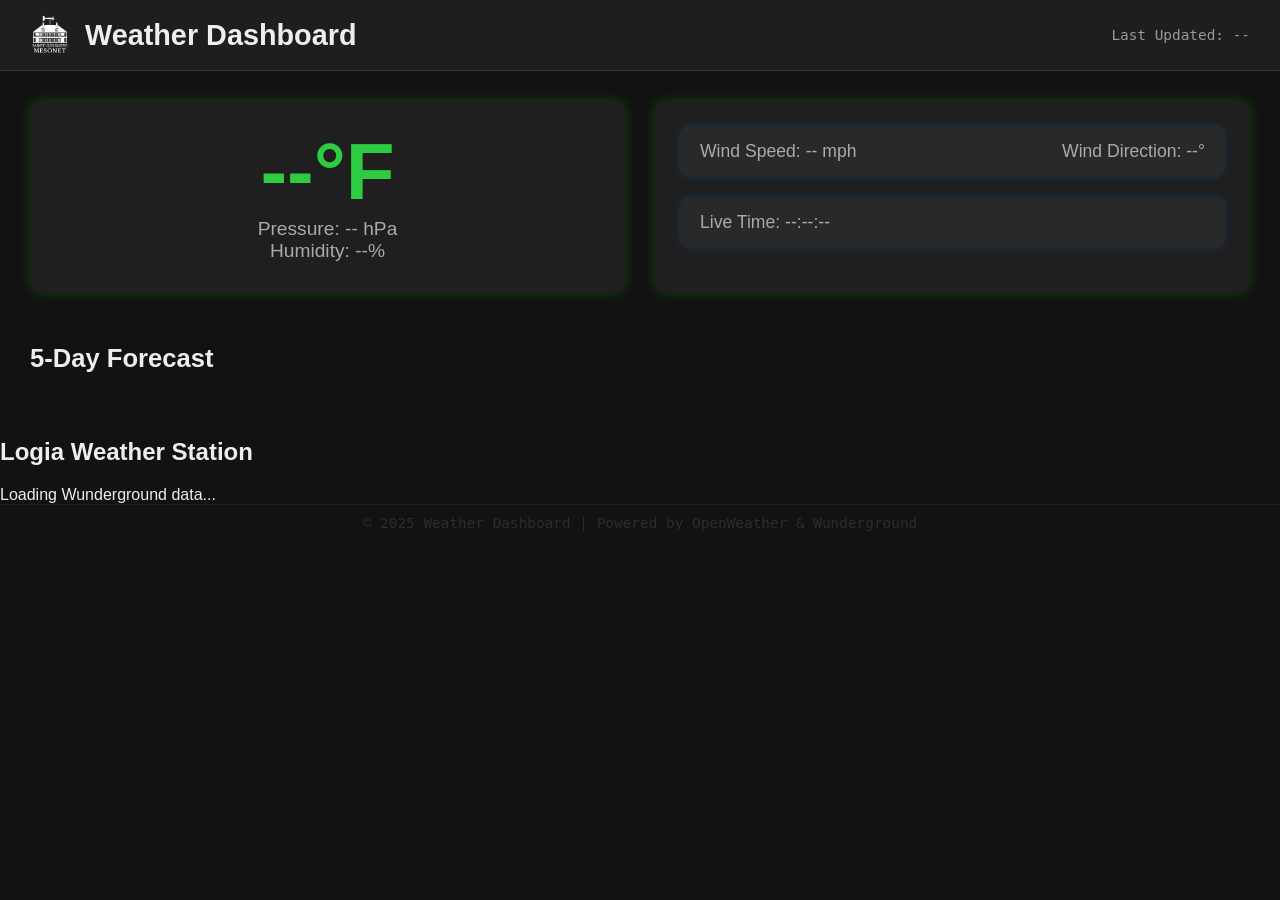
==== index.html @ 40d63db4 "Update index.html" ====
<!DOCTYPE html>
<html lang="en">
<head>
  <meta charset="UTF-8">
  <meta name="viewport" content="width=device-width, initial-scale=1.0">
  <title>Weather Dashboard</title>
  <link rel="stylesheet" href="style.css">
</head>
<body>
  <header>
    <div class="logo-title">
      <img src="logo.png" alt="Site Logo" class="site-logo">
      <h1>Weather Dashboard</h1>
    </div>
    <div id="lastUpdated">Last Updated: --</div>
  </header>

  <main>
    <section id="leftPanel">
      <div class="bigTemp" id="temperature">--°F</div>
      <div class="subInfo" id="pressure">Pressure: -- hPa</div>
      <div class="subInfo" id="humidity">Humidity: --%</div>
    </section>

    <section id="rightPanel">
      <div class="card windRow">
        <div>Wind Speed: <span id="windSpeed">-- mph</span></div>
        <div>Wind Direction: <span id="windDir">--°</span></div>
      </div>
      <div class="card" id="liveTimeCard">
        <div>Live Time: <span id="liveTime">--:--:--</span></div>
      </div>
    </section>
  </main>

  <section id="forecastSection">
    <h2>5-Day Forecast</h2>
    <div class="forecastContainer" id="forecastContainer"></div>
  </section>

  <!-- 📡 Logia Weather Station (Wunderground) -->
  <section id="logiaSection">
    <h2>Logia Weather Station</h2>
    <div id="logiaData">
      Loading Wunderground data...
    </div>
  </section>

  <footer class="copyright">
    <div class="footer-credit">© 2025 Weather Dashboard | Powered by OpenWeather & Wunderground</div>
  </footer>

  <script src="dashboard.js"></script>
</body>
</html>
---- style.css ----
body {
  margin: 0;
  font-family: 'Segoe UI', sans-serif;
  background-color: #121212;
  color: #eee;
}

header {
  background-color: #1e1e1e;
  padding: 15px 30px;
  display: flex;
  justify-content: space-between;
  align-items: center;
  border-bottom: 1px solid #333;
}

.logo-title {
  display: flex;
  align-items: center;
  gap: 15px;
}

.site-logo {
  width: 40px;
  height: 40px;
}

h1 {
  margin: 0;
  font-size: 1.8rem;
}

#lastUpdated {
  font-size: 0.9rem;
  color: #999;
  font-family: monospace;
}

main {
  display: flex;
  flex-wrap: wrap;
  gap: 30px;
  padding: 30px;
  justify-content: center;
}

#leftPanel, #rightPanel {
  background-color: #1f1f1f;
  border-radius: 12px;
  padding: 25px;
  box-shadow: 0 0 12px rgba(0, 200, 0, 0.3);
  flex: 1 1 320px;
}

.bigTemp {
  font-size: 5rem;
  font-weight: 900;
  color: #2ecc40;
  text-align: center;
}

.subInfo {
  font-size: 1.2rem;
  color: #aaa;
  text-align: center;
}

.card {
  background-color: #292929;
  border-radius: 10px;
  padding: 15px 20px;
  margin-bottom: 20px;
  font-size: 1.1rem;
  color: #ccc;
  box-shadow: 0 0 6px rgba(0, 120, 255, 0.25);
}

.windRow {
  display: flex;
  justify-content: space-between;
  gap: 40px;
  flex-wrap: wrap;
  color: #aaa;
}

#liveTimeCard {
  display: flex;
  justify-content: space-between;
  gap: 30px;
  color: #aaa;
  flex-wrap: wrap;
}

#forecastSection {
  padding: 0 30px 30px;
  max-width: 1400px;
  margin: 0 auto;
}

#forecastSection h2 {
  margin-bottom: 15px;
  font-size: 1.6rem;
  color: #eee;
}

.forecastContainer {
  display: flex;
  flex-direction: column;
  gap: 20px;
}

.forecast-day-group {
  background-color: #222;
  border-radius: 12px;
  padding: 16px;
  box-shadow: 0 0 10px rgba(0, 120, 255, 0.3);
}

.forecast-day-group h3 {
  margin-top: 0;
  color: #59a6ff;
  font-size: 1.3rem;
}

.forecast-subcontainer {
  display: flex;
  flex-wrap: wrap;
  gap: 18px;
  margin-top: 10px;
  justify-content: center; /* Center the forecast cards */
}

.forecast-slot {
  background-color: #2c2c2c;
  border-radius: 10px;
  padding: 10px;
  text-align: center;
  color: #ddd;
  width: 135px; /* Increased width */
  box-shadow: 0 0 6px rgba(0, 120, 255, 0.2);
  white-space: nowrap; /* Prevent line breaks */
  flex-shrink: 0; /* Prevent shrinking in tight space */
}

.forecast-slot img {
  width: 50px;
  height: 50px;
  margin: 5px 0;
}

/* Footer watermark logo */
footer.watermark {
  display: flex;
  justify-content: center;
  align-items: center;
  padding: 40px 0 20px;
  opacity: 0.05;
  pointer-events: none;
}

.watermark-logo {
  max-width: 200px;
  height: auto;
}

footer.copyright {
  text-align: center;
  padding: 10px 0 30px;
  color: #555;
  font-size: 0.9rem;
  font-family: monospace;
  opacity: 0.4;
}

.logo-title {
  display: flex;
  align-items: center;
  gap: 15px;
}

.logo {
  height: 40px;
  width: auto;
}

.watermark {
  position: cem;
  bottom: 80px;
  right: 30px;
  opacity: 0.05;
  z-index: 0;
}

.watermark img {
  width: 150px;
  height: auto;
}

footer {
  text-align: center;
  padding: 15px;
  font-size: 0.85rem;
  color: #888;
  background-color: #121212;
  border-top: 1px solid #333;
}

.footer-credit a {
  color: #59a6ff;
  text-decoration: none;
}

.footer-credit a:hover {
  text-decoration: underline;
}
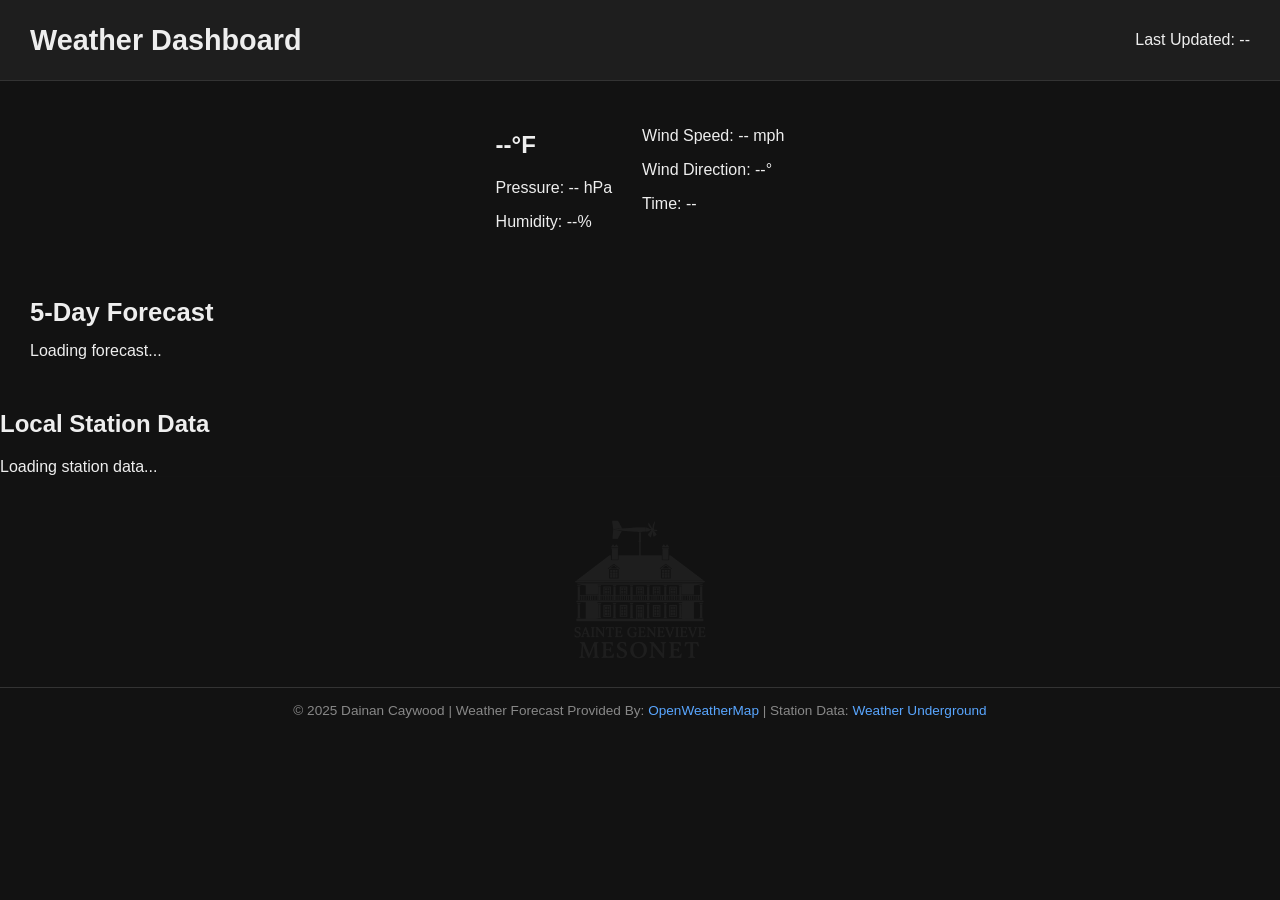
==== commit 9f518f5b: "Update index.html" ====
--- a/index.html
+++ b/index.html
@@ -5,49 +5,49 @@
   <meta name="viewport" content="width=device-width, initial-scale=1.0">
   <title>Weather Dashboard</title>
   <link rel="stylesheet" href="style.css">
+  <link rel="icon" type="image/png" href="logo.png">
 </head>
 <body>
   <header>
-    <div class="logo-title">
-      <img src="logo.png" alt="Site Logo" class="site-logo">
-      <h1>Weather Dashboard</h1>
-    </div>
-    <div id="lastUpdated">Last Updated: --</div>
+    <h1>Weather Dashboard</h1>
+    <p id="last-updated">Last Updated: --</p>
   </header>
 
-  <main>
-    <section id="leftPanel">
-      <div class="bigTemp" id="temperature">--°F</div>
-      <div class="subInfo" id="pressure">Pressure: -- hPa</div>
-      <div class="subInfo" id="humidity">Humidity: --%</div>
+  <main class="dashboard">
+    <section class="left-panel">
+      <h2 id="temperature">--°F</h2>
+      <p id="pressure">Pressure: -- hPa</p>
+      <p id="humidity">Humidity: --%</p>
     </section>
 
-    <section id="rightPanel">
-      <div class="card windRow">
-        <div>Wind Speed: <span id="windSpeed">-- mph</span></div>
-        <div>Wind Direction: <span id="windDir">--°</span></div>
-      </div>
-      <div class="card" id="liveTimeCard">
-        <div>Live Time: <span id="liveTime">--:--:--</span></div>
-      </div>
+    <section class="right-panel">
+      <p id="wind-speed">Wind Speed: -- mph</p>
+      <p id="wind-direction">Wind Direction: --°</p>
+      <p id="live-time">Time: --</p>
     </section>
   </main>
 
   <section id="forecastSection">
     <h2>5-Day Forecast</h2>
-    <div class="forecastContainer" id="forecastContainer"></div>
+    <div class="forecastContainer" id="forecast">Loading forecast...</div>
   </section>
 
-  <!-- 📡 Logia Weather Station (Wunderground) -->
-  <section id="logiaSection">
-    <h2>Logia Weather Station</h2>
-    <div id="logiaData">
-      Loading Wunderground data...
-    </div>
+  <!-- 🔽 NEW: Logia Weather Station Section -->
+  <section id="stationSection">
+    <h2>Local Station Data</h2>
+    <div id="station-data" class="station-box">Loading station data...</div>
   </section>
 
-  <footer class="copyright">
-    <div class="footer-credit">© 2025 Weather Dashboard | Powered by OpenWeather & Wunderground</div>
+  <footer class="watermark">
+    <img src="logo.png" alt="Site Logo" class="watermark-logo">
+  </footer>
+
+  <footer>
+    <div class="footer-credit">
+      © 2025 Dainan Caywood | Weather Forecast Provided By: 
+      <a href="https://openweathermap.org/" target="_blank" rel="noopener">OpenWeatherMap</a> | 
+      Station Data: <a href="https://www.wunderground.com/" target="_blank" rel="noopener">Weather Underground</a>
+    </div>
   </footer>
 
   <script src="dashboard.js"></script>
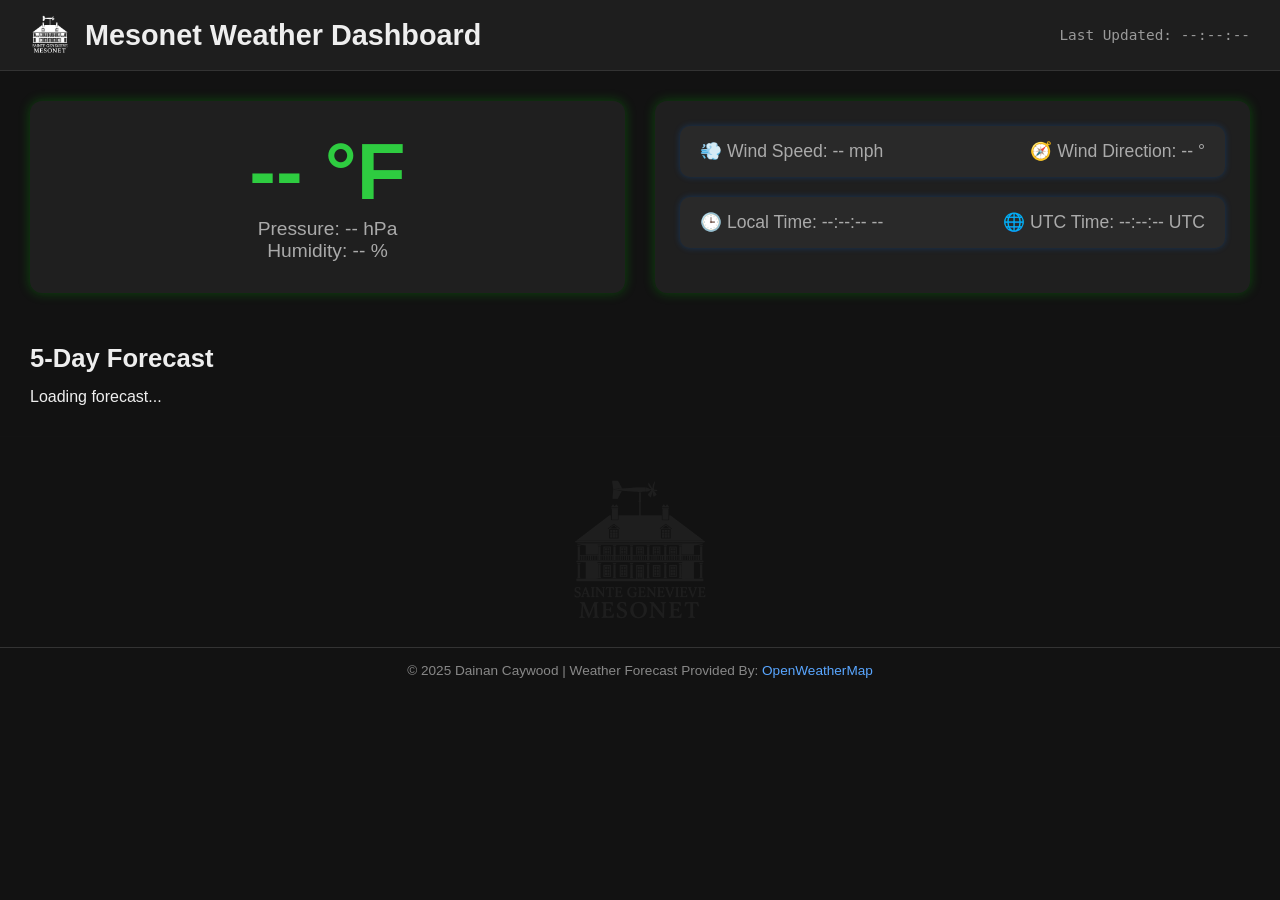
==== commit a6d29576: "Update index.html" ====
--- a/index.html
+++ b/index.html
@@ -1,29 +1,40 @@
 <!DOCTYPE html>
 <html lang="en">
 <head>
-  <meta charset="UTF-8">
-  <meta name="viewport" content="width=device-width, initial-scale=1.0">
-  <title>Weather Dashboard</title>
-  <link rel="stylesheet" href="style.css">
-  <link rel="icon" type="image/png" href="logo.png">
+  <meta charset="UTF-8" />
+  <meta name="viewport" content="width=device-width, initial-scale=1.0" />
+  <title>Mesonet Weather Dashboard</title>
+  <link rel="stylesheet" href="style.css" />
+  <link rel="icon" type="image/png" href="logo.png" /> <!-- Favicon added -->
 </head>
 <body>
   <header>
-    <h1>Weather Dashboard</h1>
-    <p id="last-updated">Last Updated: --</p>
+    <div class="logo-title">
+      <img src="logo.png" alt="Logo" class="site-logo" />
+      <h1>Mesonet Weather Dashboard</h1>
+    </div>
+    <div id="lastUpdated">Last Updated: --:--:--</div>
   </header>
 
-  <main class="dashboard">
-    <section class="left-panel">
-      <h2 id="temperature">--°F</h2>
-      <p id="pressure">Pressure: -- hPa</p>
-      <p id="humidity">Humidity: --%</p>
+  <main>
+    <section id="leftPanel">
+      <div class="bigTemp" id="tempValue">-- °F</div>
+      <div class="subInfo" id="pressureValue">Pressure: -- hPa</div>
+      <div class="subInfo" id="humidityValue">Humidity: -- %</div>
     </section>
 
-    <section class="right-panel">
-      <p id="wind-speed">Wind Speed: -- mph</p>
-      <p id="wind-direction">Wind Direction: --°</p>
-      <p id="live-time">Time: --</p>
+    <section id="rightPanel">
+      <div class="card" id="windCard">
+        <div class="windRow">
+          <div>💨 Wind Speed: <span id="windSpeedValue">-- mph</span></div>
+          <div>🧭 Wind Direction: <span id="windDirValue">-- °</span></div>
+        </div>
+      </div>
+
+      <div class="card" id="liveTimeCard">
+        <div>🕒 Local Time: <span id="localTime">--:--:-- --</span></div>
+        <div>🌐 UTC Time: <span id="utcTime">--:--:-- UTC</span></div>
+      </div>
     </section>
   </main>
 
@@ -32,24 +43,16 @@
     <div class="forecastContainer" id="forecast">Loading forecast...</div>
   </section>
 
-  <!-- 🔽 NEW: Logia Weather Station Section -->
-  <section id="stationSection">
-    <h2>Local Station Data</h2>
-    <div id="station-data" class="station-box">Loading station data...</div>
-  </section>
+  <script src="dashboard.js"></script>
+<footer class="watermark">
+  <img src="logo.png" alt="Site Logo" class="watermark-logo">
+</footer>
 
-  <footer class="watermark">
-    <img src="logo.png" alt="Site Logo" class="watermark-logo">
-  </footer>
+<footer>
+  <div class="footer-credit">
+    © 2025 Dainan Caywood | Weather Forecast Provided By: <a href="https://openweathermap.org/" target="_blank" rel="noopener">OpenWeatherMap</a>
+  </div>
+</footer>
 
-  <footer>
-    <div class="footer-credit">
-      © 2025 Dainan Caywood | Weather Forecast Provided By: 
-      <a href="https://openweathermap.org/" target="_blank" rel="noopener">OpenWeatherMap</a> | 
-      Station Data: <a href="https://www.wunderground.com/" target="_blank" rel="noopener">Weather Underground</a>
-    </div>
-  </footer>
-
-  <script src="dashboard.js"></script>
 </body>
 </html>
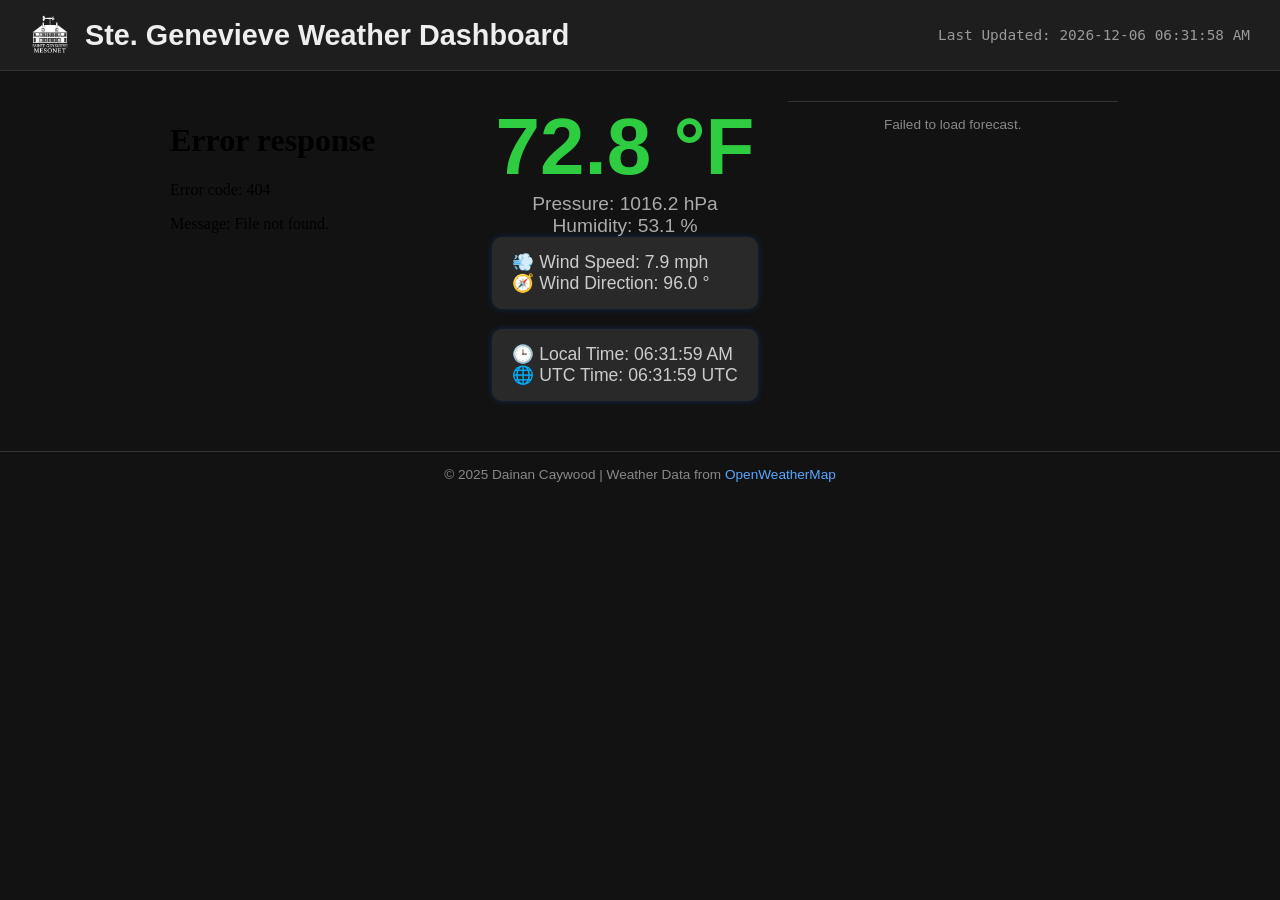
==== commit b8682bbd: "Update index.html" ====
--- a/index.html
+++ b/index.html
@@ -3,56 +3,64 @@
 <head>
   <meta charset="UTF-8" />
   <meta name="viewport" content="width=device-width, initial-scale=1.0" />
-  <title>Mesonet Weather Dashboard</title>
+  <title>Ste. Genevieve Weather Dashboard</title>
   <link rel="stylesheet" href="style.css" />
-  <link rel="icon" type="image/png" href="logo.png" /> <!-- Favicon added -->
+  <link rel="icon" type="image/png" href="logo.png" />
 </head>
 <body>
   <header>
     <div class="logo-title">
       <img src="logo.png" alt="Logo" class="site-logo" />
-      <h1>Mesonet Weather Dashboard</h1>
+      <h1>Ste. Genevieve Weather Dashboard</h1>
     </div>
     <div id="lastUpdated">Last Updated: --:--:--</div>
   </header>
 
-  <main>
-    <section id="leftPanel">
+  <main class="dashboard-layout">
+    <!-- Centered Camera View -->
+    <section id="cameraView">
+      <iframe 
+        src="YOUR_CAMERA_STREAM_URL" 
+        allowfullscreen 
+        frameborder="0">
+      </iframe>
+    </section>
+
+    <!-- Right-hand Data Panel -->
+    <aside id="dataPanel">
       <div class="bigTemp" id="tempValue">-- °F</div>
       <div class="subInfo" id="pressureValue">Pressure: -- hPa</div>
       <div class="subInfo" id="humidityValue">Humidity: -- %</div>
-    </section>
 
-    <section id="rightPanel">
-      <div class="card" id="windCard">
-        <div class="windRow">
-          <div>💨 Wind Speed: <span id="windSpeedValue">-- mph</span></div>
-          <div>🧭 Wind Direction: <span id="windDirValue">-- °</span></div>
-        </div>
+      <div class="card">
+        <div>💨 Wind Speed: <span id="windSpeedValue">-- mph</span></div>
+        <div>🧭 Wind Direction: <span id="windDirValue">-- °</span></div>
       </div>
 
-      <div class="card" id="liveTimeCard">
+      <div class="card">
         <div>🕒 Local Time: <span id="localTime">--:--:-- --</span></div>
         <div>🌐 UTC Time: <span id="utcTime">--:--:-- UTC</span></div>
       </div>
-    </section>
+    </aside>
+
+    <!-- Bottom Section (Forecast + Radar) -->
+    <footer id="bottomSection">
+      <div class="forecastContainer" id="forecast">Loading forecast...</div>
+      <div class="radarBox">
+        <iframe 
+          src="https://www.rainviewer.com/map.html?loc=37.981,-90.054,8" 
+          allowfullscreen 
+          frameborder="0">
+        </iframe>
+      </div>
+    </footer>
   </main>
 
-  <section id="forecastSection">
-    <h2>5-Day Forecast</h2>
-    <div class="forecastContainer" id="forecast">Loading forecast...</div>
-  </section>
+  <footer class="footer-credit">
+    © 2025 Dainan Caywood | Weather Data from 
+    <a href="https://openweathermap.org/" target="_blank" rel="noopener">OpenWeatherMap</a>
+  </footer>
 
   <script src="dashboard.js"></script>
-<footer class="watermark">
-  <img src="logo.png" alt="Site Logo" class="watermark-logo">
-</footer>
-
-<footer>
-  <div class="footer-credit">
-    © 2025 Dainan Caywood | Weather Forecast Provided By: <a href="https://openweathermap.org/" target="_blank" rel="noopener">OpenWeatherMap</a>
-  </div>
-</footer>
-
 </body>
 </html>
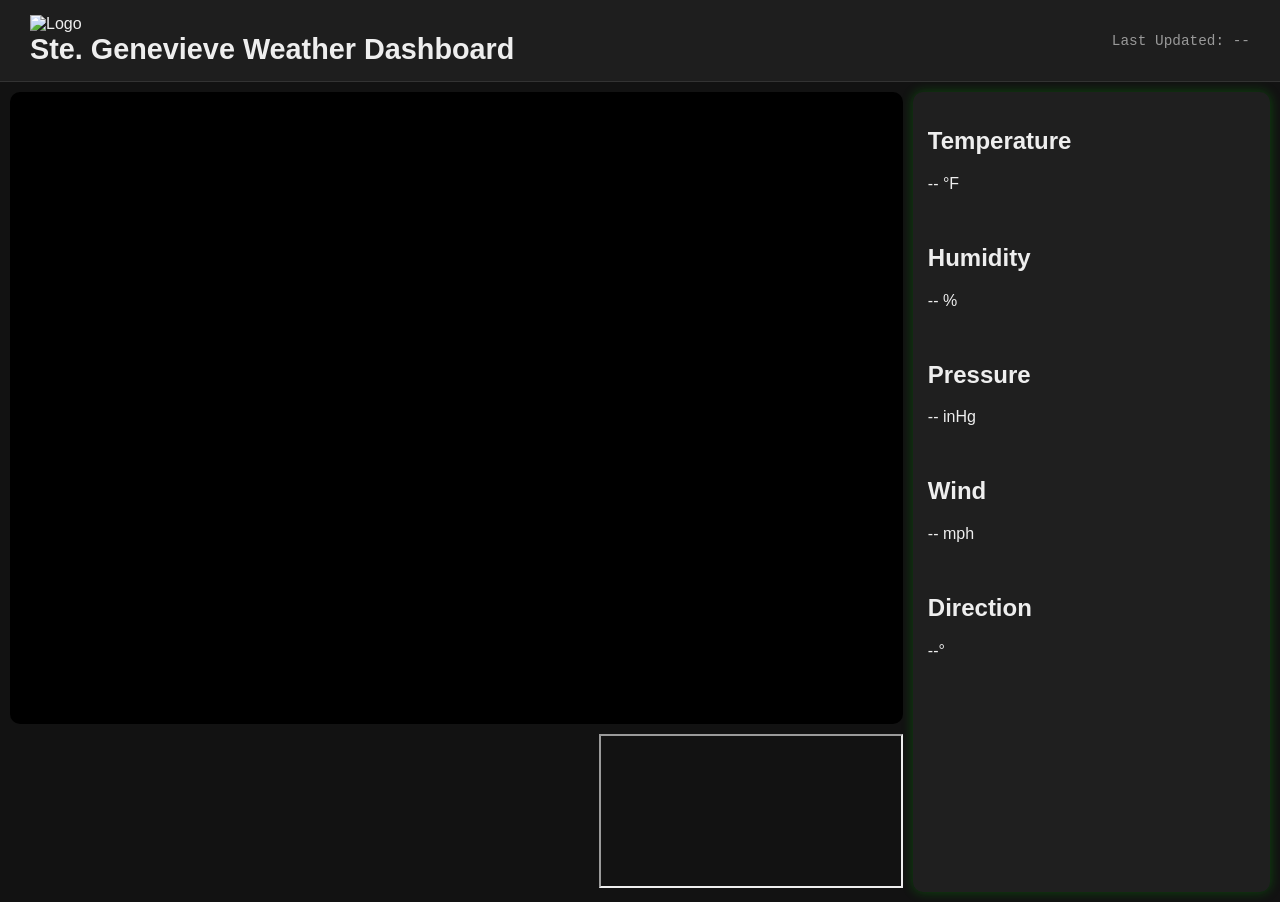
==== commit 1f4792ff: "Update index.html" ====
--- a/index.html
+++ b/index.html
@@ -5,62 +5,39 @@
   <meta name="viewport" content="width=device-width, initial-scale=1.0" />
   <title>Ste. Genevieve Weather Dashboard</title>
   <link rel="stylesheet" href="style.css" />
-  <link rel="icon" type="image/png" href="logo.png" />
+  <script src="dashboard.js" defer></script>
 </head>
 <body>
   <header>
-    <div class="logo-title">
-      <img src="logo.png" alt="Logo" class="site-logo" />
+    <div class="logo-section">
+      <img src="https://upload.wikimedia.org/wikipedia/commons/thumb/0/09/MESONET_logo.svg/1200px-MESONET_logo.svg.png" alt="Logo" class="logo">
       <h1>Ste. Genevieve Weather Dashboard</h1>
     </div>
-    <div id="lastUpdated">Last Updated: --:--:--</div>
+    <div id="lastUpdated">Last Updated: --</div>
   </header>
 
   <main class="dashboard-layout">
-    <!-- Centered Camera View -->
     <section id="cameraView">
-      <iframe 
-        src="YOUR_CAMERA_STREAM_URL" 
-        allowfullscreen 
-        frameborder="0">
-      </iframe>
+      <!-- Replace with your actual camera stream -->
+      <iframe src="https://hazcams.com/embed/YOUR_CAMERA_ID" allowfullscreen></iframe>
     </section>
 
-    <!-- Right-hand Data Panel -->
     <aside id="dataPanel">
-      <div class="bigTemp" id="tempValue">-- °F</div>
-      <div class="subInfo" id="pressureValue">Pressure: -- hPa</div>
-      <div class="subInfo" id="humidityValue">Humidity: -- %</div>
-
-      <div class="card">
-        <div>💨 Wind Speed: <span id="windSpeedValue">-- mph</span></div>
-        <div>🧭 Wind Direction: <span id="windDirValue">-- °</span></div>
-      </div>
-
-      <div class="card">
-        <div>🕒 Local Time: <span id="localTime">--:--:-- --</span></div>
-        <div>🌐 UTC Time: <span id="utcTime">--:--:-- UTC</span></div>
-      </div>
+      <div class="data-card"><h2>Temperature</h2><p id="tempValue">-- °F</p></div>
+      <div class="data-card"><h2>Humidity</h2><p id="humidityValue">-- %</p></div>
+      <div class="data-card"><h2>Pressure</h2><p id="pressureValue">-- inHg</p></div>
+      <div class="data-card"><h2>Wind</h2><p id="windValue">-- mph</p></div>
+      <div class="data-card"><h2>Direction</h2><p id="windDirValue">--°</p></div>
     </aside>
 
-    <!-- Bottom Section (Forecast + Radar) -->
     <footer id="bottomSection">
-      <div class="forecastContainer" id="forecast">Loading forecast...</div>
-      <div class="radarBox">
-        <iframe 
-          src="https://www.rainviewer.com/map.html?loc=37.981,-90.054,8" 
-          allowfullscreen 
-          frameborder="0">
-        </iframe>
+      <div id="forecastContainer">
+        <div id="forecast"></div>
+      </div>
+      <div id="radarBox">
+        <iframe src="https://www.rainviewer.com/map.html?loc=37.981,-90.054,8" allowfullscreen></iframe>
       </div>
     </footer>
   </main>
-
-  <footer class="footer-credit">
-    © 2025 Dainan Caywood | Weather Data from 
-    <a href="https://openweathermap.org/" target="_blank" rel="noopener">OpenWeatherMap</a>
-  </footer>
-
-  <script src="dashboard.js"></script>
 </body>
 </html>
--- a/style.css
+++ b/style.css
@@ -3,6 +3,7 @@
   font-family: 'Segoe UI', sans-serif;
   background-color: #121212;
   color: #eee;
+  overflow: hidden;
 }
 
 header {
@@ -36,172 +37,129 @@
   font-family: monospace;
 }
 
-main {
-  display: flex;
-  flex-wrap: wrap;
-  gap: 30px;
-  padding: 30px;
-  justify-content: center;
+/* === Dashboard Grid === */
+.dashboard-layout {
+  display: grid;
+  grid-template-areas:
+    "camera data"
+    "forecast data";
+  grid-template-columns: 2.5fr 1fr;
+  grid-template-rows: 1fr auto;
+  height: calc(100vh - 80px);
+  gap: 10px;
+  padding: 10px;
+  box-sizing: border-box;
 }
 
-#leftPanel, #rightPanel {
+/* === Camera View === */
+#cameraView {
+  grid-area: camera;
+  background: #000;
+  border-radius: 10px;
+  overflow: hidden;
+  position: relative;
+}
+
+#cameraView iframe {
+  width: 100%;
+  height: 100%;
+  border: none;
+}
+
+/* === Data Panel === */
+#dataPanel {
+  grid-area: data;
+  display: flex;
+  flex-direction: column;
+  gap: 15px;
   background-color: #1f1f1f;
-  border-radius: 12px;
-  padding: 25px;
+  border-radius: 10px;
+  padding: 15px;
   box-shadow: 0 0 12px rgba(0, 200, 0, 0.3);
-  flex: 1 1 320px;
+  overflow-y: auto;
 }
 
 .bigTemp {
-  font-size: 5rem;
+  font-size: 4.5rem;
   font-weight: 900;
   color: #2ecc40;
   text-align: center;
 }
 
 .subInfo {
+  text-align: center;
+  color: #aaa;
   font-size: 1.2rem;
-  color: #aaa;
-  text-align: center;
 }
 
 .card {
   background-color: #292929;
   border-radius: 10px;
   padding: 15px 20px;
-  margin-bottom: 20px;
-  font-size: 1.1rem;
   color: #ccc;
   box-shadow: 0 0 6px rgba(0, 120, 255, 0.25);
+  font-size: 1.05rem;
 }
 
-.windRow {
+/* === Bottom Section === */
+#bottomSection {
+  grid-area: forecast;
   display: flex;
   justify-content: space-between;
-  gap: 40px;
-  flex-wrap: wrap;
-  color: #aaa;
-}
-
-#liveTimeCard {
-  display: flex;
-  justify-content: space-between;
-  gap: 30px;
-  color: #aaa;
-  flex-wrap: wrap;
-}
-
-#forecastSection {
-  padding: 0 30px 30px;
-  max-width: 1400px;
-  margin: 0 auto;
-}
-
-#forecastSection h2 {
-  margin-bottom: 15px;
-  font-size: 1.6rem;
-  color: #eee;
+  align-items: flex-start;
+  gap: 10px;
 }
 
 .forecastContainer {
+  flex: 1;
   display: flex;
-  flex-direction: column;
-  gap: 20px;
-}
-
-.forecast-day-group {
-  background-color: #222;
-  border-radius: 12px;
-  padding: 16px;
-  box-shadow: 0 0 10px rgba(0, 120, 255, 0.3);
-}
-
-.forecast-day-group h3 {
-  margin-top: 0;
-  color: #59a6ff;
-  font-size: 1.3rem;
-}
-
-.forecast-subcontainer {
-  display: flex;
-  flex-wrap: wrap;
-  gap: 18px;
-  margin-top: 10px;
-  justify-content: center; /* Center the forecast cards */
+  flex-wrap: nowrap;
+  overflow-x: auto;
+  background-color: #181818;
+  border-radius: 10px;
+  padding: 10px;
+  box-shadow: 0 0 8px rgba(0, 120, 255, 0.3);
 }
 
 .forecast-slot {
   background-color: #2c2c2c;
-  border-radius: 10px;
+  border-radius: 8px;
   padding: 10px;
+  margin-right: 12px;
   text-align: center;
   color: #ddd;
-  width: 135px; /* Increased width */
+  width: 120px;
   box-shadow: 0 0 6px rgba(0, 120, 255, 0.2);
-  white-space: nowrap; /* Prevent line breaks */
-  flex-shrink: 0; /* Prevent shrinking in tight space */
+  flex-shrink: 0;
 }
 
 .forecast-slot img {
-  width: 50px;
-  height: 50px;
-  margin: 5px 0;
+  width: 45px;
+  height: 45px;
+  margin: 6px 0;
 }
 
-/* Footer watermark logo */
-footer.watermark {
-  display: flex;
-  justify-content: center;
-  align-items: center;
-  padding: 40px 0 20px;
-  opacity: 0.05;
-  pointer-events: none;
+.radarBox {
+  width: 350px;
+  height: 230px;
+  border-radius: 10px;
+  overflow: hidden;
+  box-shadow: 0 0 8px rgba(0, 120, 255, 0.3);
 }
 
-.watermark-logo {
-  max-width: 200px;
-  height: auto;
+.radarBox iframe {
+  width: 100%;
+  height: 100%;
+  border: none;
 }
 
-footer.copyright {
+/* Footer */
+.footer-credit {
   text-align: center;
-  padding: 10px 0 30px;
-  color: #555;
-  font-size: 0.9rem;
-  font-family: monospace;
-  opacity: 0.4;
-}
-
-.logo-title {
-  display: flex;
-  align-items: center;
-  gap: 15px;
-}
-
-.logo {
-  height: 40px;
-  width: auto;
-}
-
-.watermark {
-  position: cem;
-  bottom: 80px;
-  right: 30px;
-  opacity: 0.05;
-  z-index: 0;
-}
-
-.watermark img {
-  width: 150px;
-  height: auto;
-}
-
-footer {
-  text-align: center;
-  padding: 15px;
+  padding: 10px;
+  background-color: #121212;
   font-size: 0.85rem;
   color: #888;
-  background-color: #121212;
   border-top: 1px solid #333;
 }
 
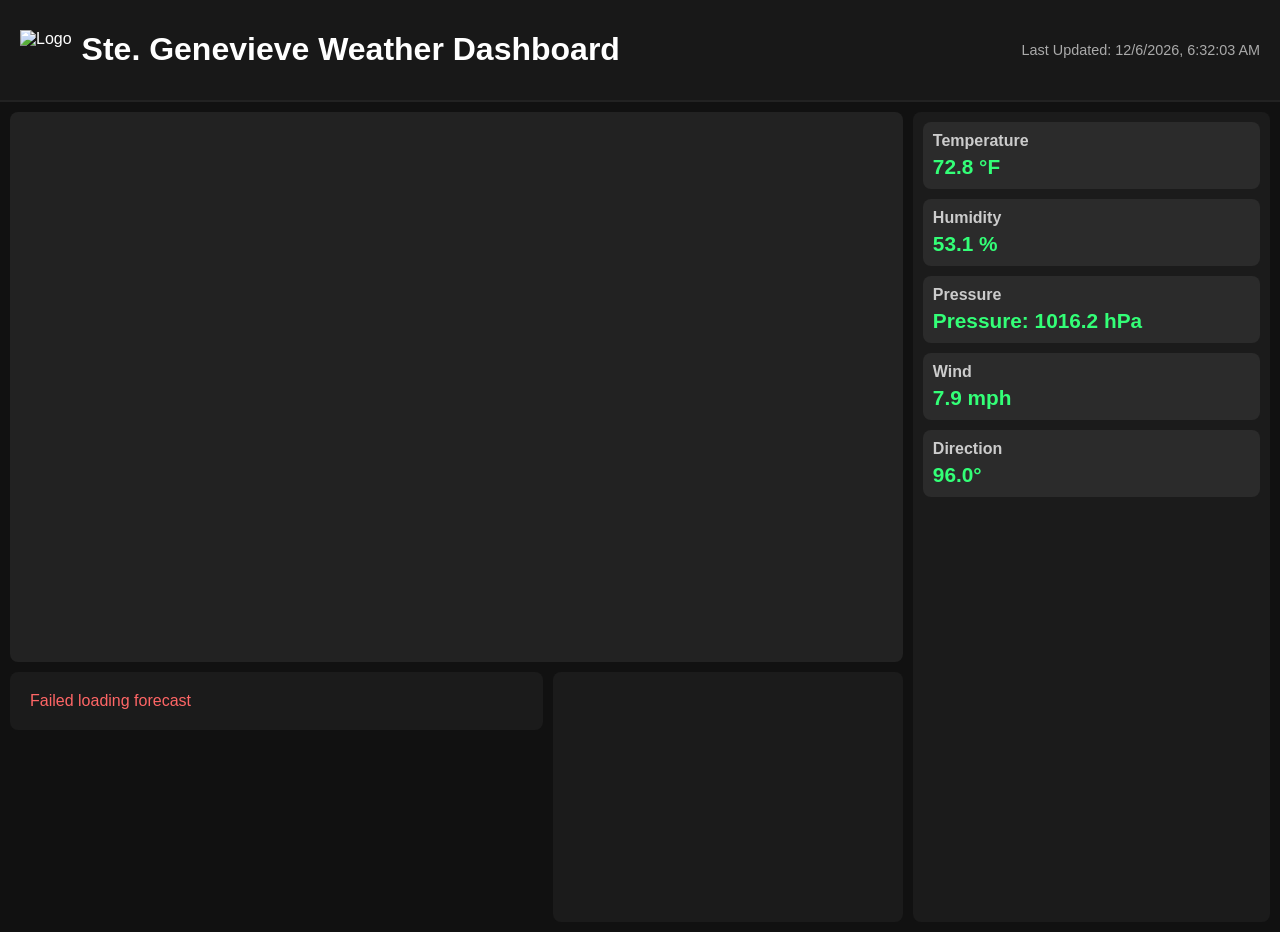
==== commit b9c7372b: "Update index.html" ====
--- a/index.html
+++ b/index.html
@@ -26,7 +26,7 @@
       <div class="data-card"><h2>Temperature</h2><p id="tempValue">-- °F</p></div>
       <div class="data-card"><h2>Humidity</h2><p id="humidityValue">-- %</p></div>
       <div class="data-card"><h2>Pressure</h2><p id="pressureValue">-- inHg</p></div>
-      <div class="data-card"><h2>Wind</h2><p id="windValue">-- mph</p></div>
+      <div class="data-card"><h2>Wind</h2><p id="windSpeedValue">-- mph</p></div>
       <div class="data-card"><h2>Direction</h2><p id="windDirValue">--°</p></div>
     </aside>
 
--- a/style.css
+++ b/style.css
@@ -1,43 +1,35 @@
 body {
   margin: 0;
-  font-family: 'Segoe UI', sans-serif;
-  background-color: #121212;
-  color: #eee;
+  background-color: #111;
+  color: #fff;
+  font-family: "Segoe UI", sans-serif;
   overflow: hidden;
 }
 
 header {
-  background-color: #1e1e1e;
-  padding: 15px 30px;
   display: flex;
   justify-content: space-between;
   align-items: center;
-  border-bottom: 1px solid #333;
+  background: #181818;
+  padding: 10px 20px;
+  border-bottom: 2px solid #222;
 }
 
-.logo-title {
+.logo {
+  height: 40px;
+  margin-right: 10px;
+}
+
+.logo-section {
   display: flex;
   align-items: center;
-  gap: 15px;
-}
-
-.site-logo {
-  width: 40px;
-  height: 40px;
-}
-
-h1 {
-  margin: 0;
-  font-size: 1.8rem;
 }
 
 #lastUpdated {
-  font-size: 0.9rem;
-  color: #999;
-  font-family: monospace;
+  font-size: 0.9em;
+  color: #aaa;
 }
 
-/* === Dashboard Grid === */
 .dashboard-layout {
   display: grid;
   grid-template-areas:
@@ -45,19 +37,17 @@
     "forecast data";
   grid-template-columns: 2.5fr 1fr;
   grid-template-rows: 1fr auto;
-  height: calc(100vh - 80px);
+  height: calc(100vh - 70px);
   gap: 10px;
   padding: 10px;
   box-sizing: border-box;
 }
 
-/* === Camera View === */
 #cameraView {
   grid-area: camera;
-  background: #000;
-  border-radius: 10px;
+  background: #222;
+  border-radius: 8px;
   overflow: hidden;
-  position: relative;
 }
 
 #cameraView iframe {
@@ -66,108 +56,96 @@
   border: none;
 }
 
-/* === Data Panel === */
 #dataPanel {
   grid-area: data;
   display: flex;
   flex-direction: column;
-  gap: 15px;
-  background-color: #1f1f1f;
-  border-radius: 10px;
-  padding: 15px;
-  box-shadow: 0 0 12px rgba(0, 200, 0, 0.3);
+  gap: 10px;
+  background: #1b1b1b;
+  border-radius: 8px;
+  padding: 10px;
   overflow-y: auto;
 }
 
-.bigTemp {
-  font-size: 4.5rem;
-  font-weight: 900;
-  color: #2ecc40;
-  text-align: center;
+.data-card {
+  background: #2b2b2b;
+  border-radius: 8px;
+  padding: 10px;
 }
 
-.subInfo {
-  text-align: center;
-  color: #aaa;
-  font-size: 1.2rem;
+.data-card h2 {
+  font-size: 1em;
+  margin: 0;
+  color: #ccc;
 }
 
-.card {
-  background-color: #292929;
-  border-radius: 10px;
-  padding: 15px 20px;
-  color: #ccc;
-  box-shadow: 0 0 6px rgba(0, 120, 255, 0.25);
-  font-size: 1.05rem;
+.data-card p {
+  font-size: 1.3em;
+  font-weight: bold;
+  margin: 5px 0 0;
+  color: #33ff77;
 }
 
-/* === Bottom Section === */
 #bottomSection {
   grid-area: forecast;
   display: flex;
+  align-items: flex-start;
   justify-content: space-between;
-  align-items: flex-start;
   gap: 10px;
 }
 
-.forecastContainer {
+#forecastContainer {
   flex: 1;
+  background: #1b1b1b;
+  border-radius: 8px;
+  padding: 10px;
+  overflow-x: auto;
+  overflow-y: hidden;
   display: flex;
-  flex-wrap: nowrap;
-  overflow-x: auto;
-  background-color: #181818;
+  scroll-behavior: smooth;
+}
+
+#forecast {
+  display: flex;
+  gap: 10px;
+}
+
+.forecast-card {
+  background: #2b2b2b;
   border-radius: 10px;
   padding: 10px;
-  box-shadow: 0 0 8px rgba(0, 120, 255, 0.3);
+  text-align: center;
+  flex: 0 0 130px;
 }
 
-.forecast-slot {
-  background-color: #2c2c2c;
+.forecast-card img {
+  width: 40px;
+  height: 40px;
+}
+
+#radarBox {
+  width: 350px;
+  height: 250px;
+  background: #1b1b1b;
   border-radius: 8px;
-  padding: 10px;
-  margin-right: 12px;
-  text-align: center;
-  color: #ddd;
-  width: 120px;
-  box-shadow: 0 0 6px rgba(0, 120, 255, 0.2);
+  overflow: hidden;
   flex-shrink: 0;
 }
 
-.forecast-slot img {
-  width: 45px;
-  height: 45px;
-  margin: 6px 0;
-}
-
-.radarBox {
-  width: 350px;
-  height: 230px;
-  border-radius: 10px;
-  overflow: hidden;
-  box-shadow: 0 0 8px rgba(0, 120, 255, 0.3);
-}
-
-.radarBox iframe {
+#radarBox iframe {
   width: 100%;
   height: 100%;
   border: none;
 }
 
-/* Footer */
-.footer-credit {
-  text-align: center;
-  padding: 10px;
-  background-color: #121212;
-  font-size: 0.85rem;
-  color: #888;
-  border-top: 1px solid #333;
+/* Scrollbar style */
+#forecastContainer::-webkit-scrollbar {
+  height: 8px;
 }
-
-.footer-credit a {
-  color: #59a6ff;
-  text-decoration: none;
+#forecastContainer::-webkit-scrollbar-thumb {
+  background-color: #555;
+  border-radius: 10px;
 }
-
-.footer-credit a:hover {
-  text-decoration: underline;
+#forecastContainer::-webkit-scrollbar-track {
+  background: #222;
 }
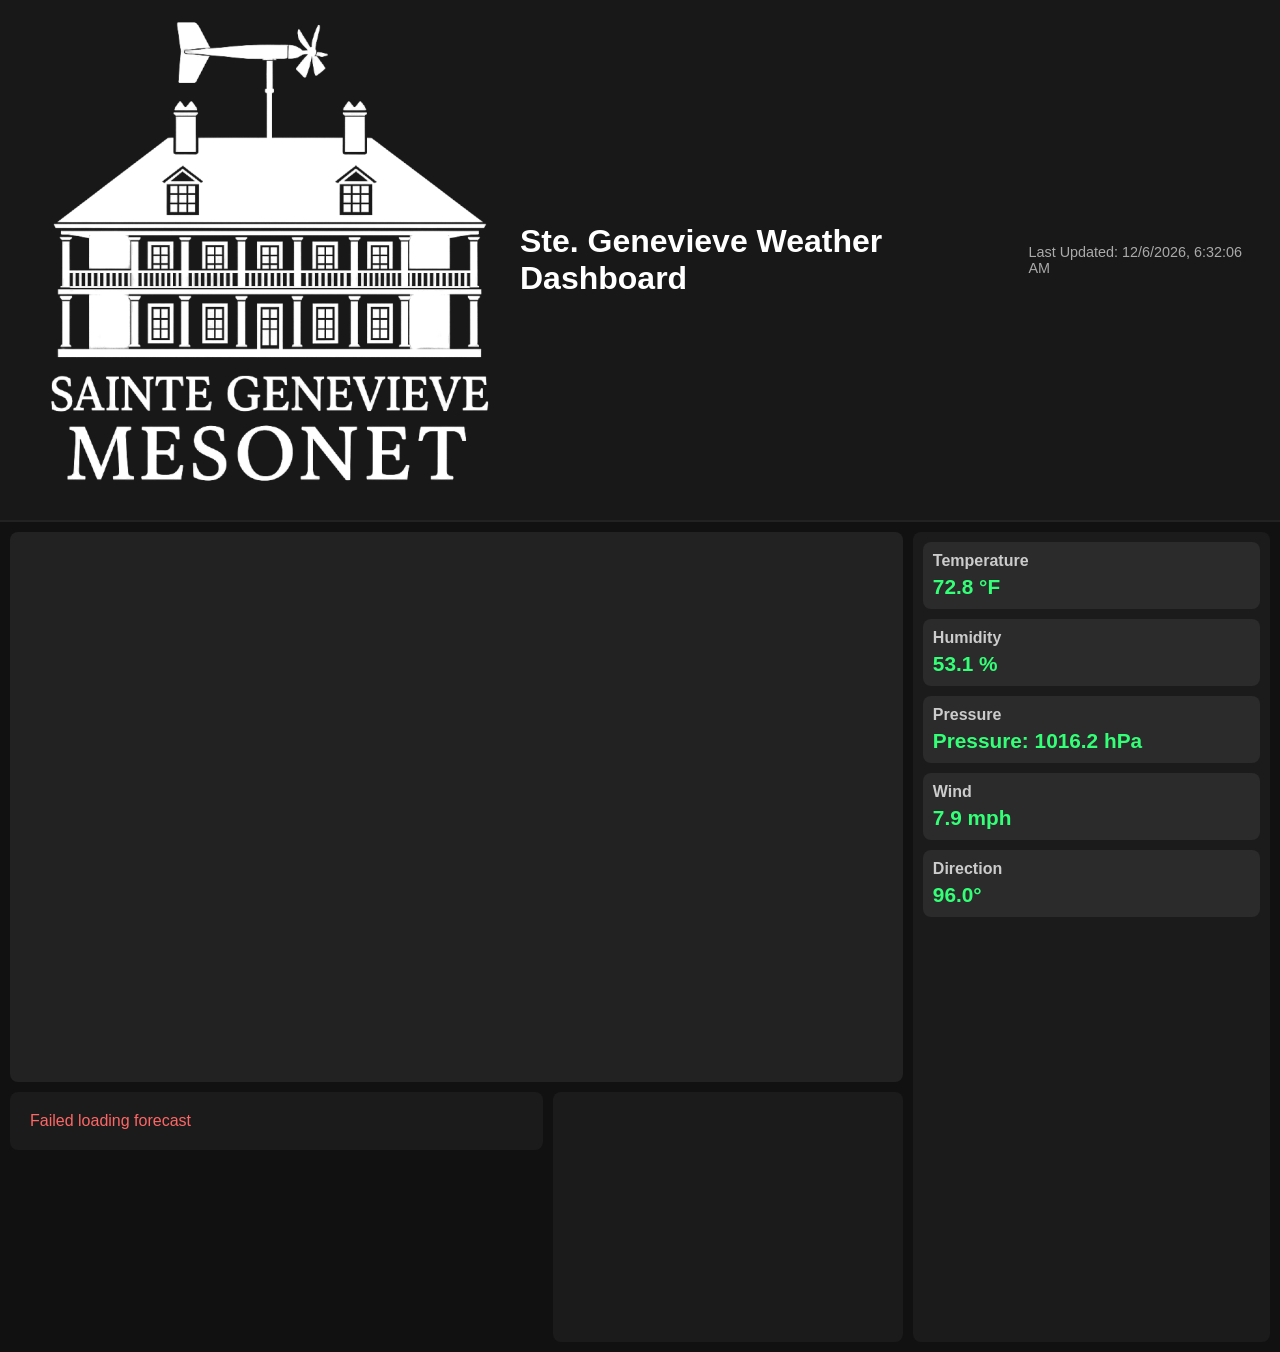
==== commit 476553ca: "Update index.html" ====
--- a/index.html
+++ b/index.html
@@ -10,7 +10,7 @@
 <body>
   <header>
     <div class="logo-section">
-      <img src="https://upload.wikimedia.org/wikipedia/commons/thumb/0/09/MESONET_logo.svg/1200px-MESONET_logo.svg.png" alt="Logo" class="logo">
+      <img src="logo.png" alt="Logo" class="site-logo" />
       <h1>Ste. Genevieve Weather Dashboard</h1>
     </div>
     <div id="lastUpdated">Last Updated: --</div>
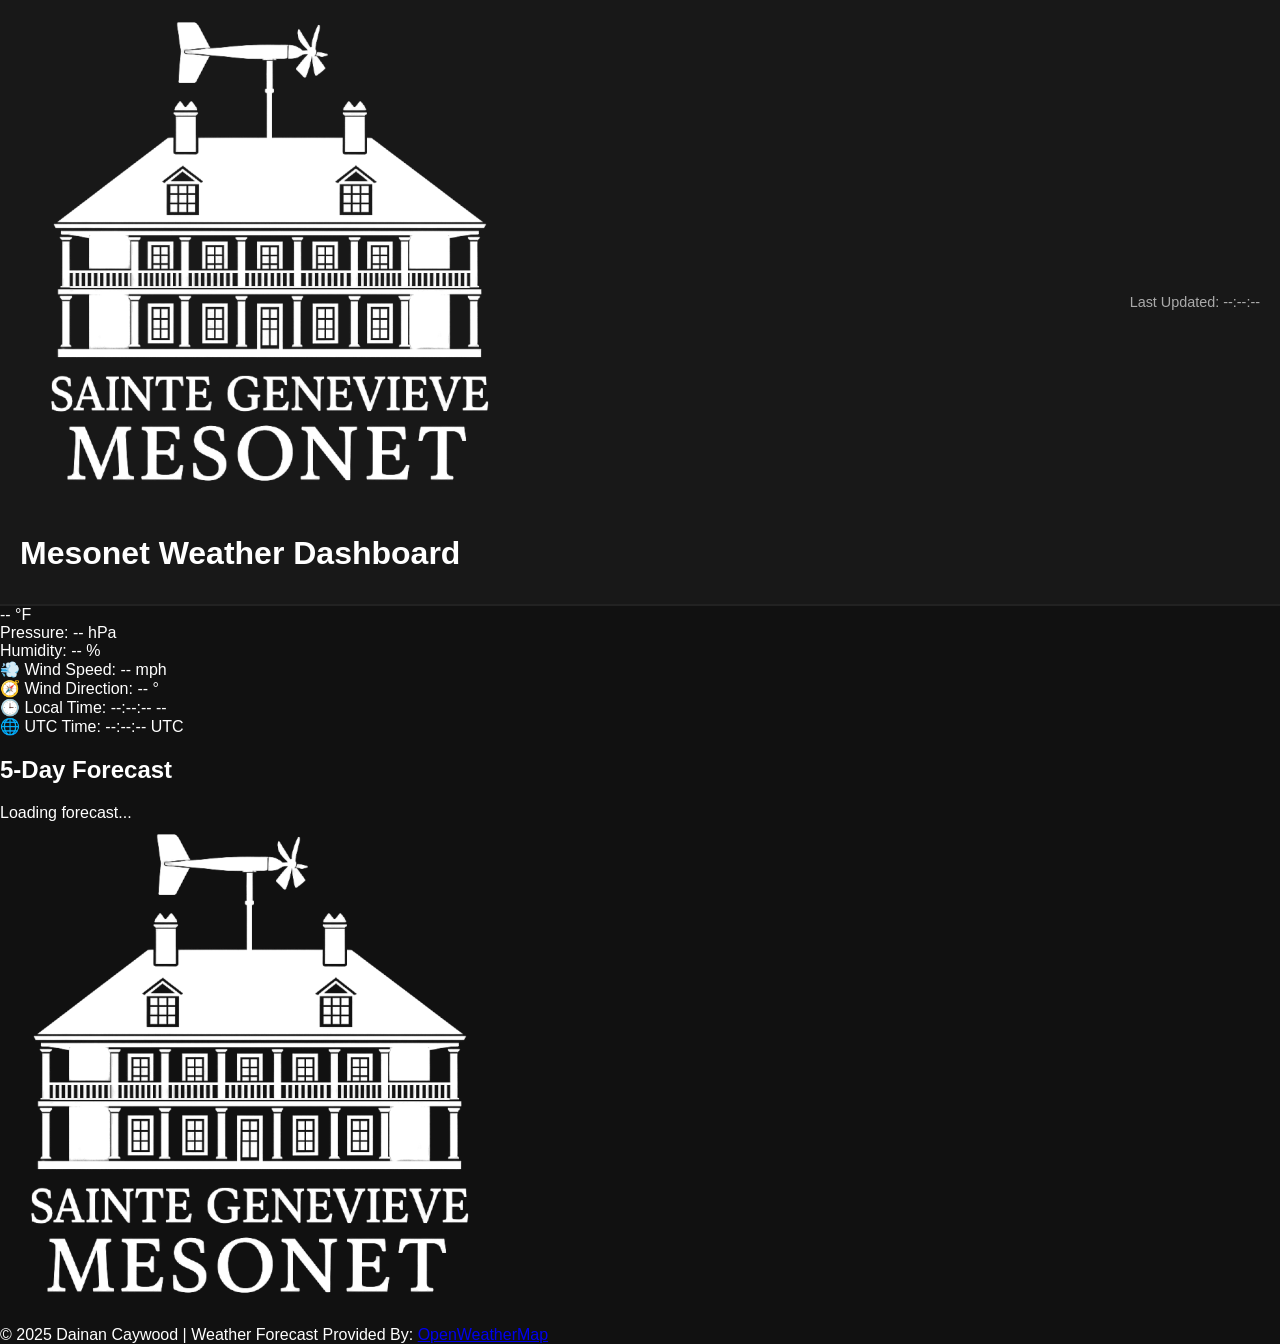
==== commit 22763c1e: "Update index.html" ====
--- a/index.html
+++ b/index.html
@@ -3,41 +3,56 @@
 <head>
   <meta charset="UTF-8" />
   <meta name="viewport" content="width=device-width, initial-scale=1.0" />
-  <title>Ste. Genevieve Weather Dashboard</title>
+  <title>Mesonet Weather Dashboard</title>
   <link rel="stylesheet" href="style.css" />
-  <script src="dashboard.js" defer></script>
+  <link rel="icon" type="image/png" href="logo.png" /> <!-- Favicon added -->
 </head>
 <body>
   <header>
-    <div class="logo-section">
+    <div class="logo-title">
       <img src="logo.png" alt="Logo" class="site-logo" />
-      <h1>Ste. Genevieve Weather Dashboard</h1>
+      <h1>Mesonet Weather Dashboard</h1>
     </div>
-    <div id="lastUpdated">Last Updated: --</div>
+    <div id="lastUpdated">Last Updated: --:--:--</div>
   </header>
 
-  <main class="dashboard-layout">
-    <section id="cameraView">
-      <!-- Replace with your actual camera stream -->
-      <iframe src="https://hazcams.com/embed/YOUR_CAMERA_ID" allowfullscreen></iframe>
+  <main>
+    <section id="leftPanel">
+      <div class="bigTemp" id="tempValue">-- °F</div>
+      <div class="subInfo" id="pressureValue">Pressure: -- hPa</div>
+      <div class="subInfo" id="humidityValue">Humidity: -- %</div>
     </section>
 
-    <aside id="dataPanel">
-      <div class="data-card"><h2>Temperature</h2><p id="tempValue">-- °F</p></div>
-      <div class="data-card"><h2>Humidity</h2><p id="humidityValue">-- %</p></div>
-      <div class="data-card"><h2>Pressure</h2><p id="pressureValue">-- inHg</p></div>
-      <div class="data-card"><h2>Wind</h2><p id="windSpeedValue">-- mph</p></div>
-      <div class="data-card"><h2>Direction</h2><p id="windDirValue">--°</p></div>
-    </aside>
+    <section id="rightPanel">
+      <div class="card" id="windCard">
+        <div class="windRow">
+          <div>💨 Wind Speed: <span id="windSpeedValue">-- mph</span></div>
+          <div>🧭 Wind Direction: <span id="windDirValue">-- °</span></div>
+        </div>
+      </div>
 
-    <footer id="bottomSection">
-      <div id="forecastContainer">
-        <div id="forecast"></div>
+      <div class="card" id="liveTimeCard">
+        <div>🕒 Local Time: <span id="localTime">--:--:-- --</span></div>
+        <div>🌐 UTC Time: <span id="utcTime">--:--:-- UTC</span></div>
       </div>
-      <div id="radarBox">
-        <iframe src="https://www.rainviewer.com/map.html?loc=37.981,-90.054,8" allowfullscreen></iframe>
-      </div>
-    </footer>
+    </section>
   </main>
+
+  <section id="forecastSection">
+    <h2>5-Day Forecast</h2>
+    <div class="forecastContainer" id="forecast">Loading forecast...</div>
+  </section>
+
+  <script src="dashboard.js"></script>
+<footer class="watermark">
+  <img src="logo.png" alt="Site Logo" class="watermark-logo">
+</footer>
+
+<footer>
+  <div class="footer-credit">
+    © 2025 Dainan Caywood | Weather Forecast Provided By: <a href="https://openweathermap.org/" target="_blank" rel="noopener">OpenWeatherMap</a>
+  </div>
+</footer>
+
 </body>
 </html>
